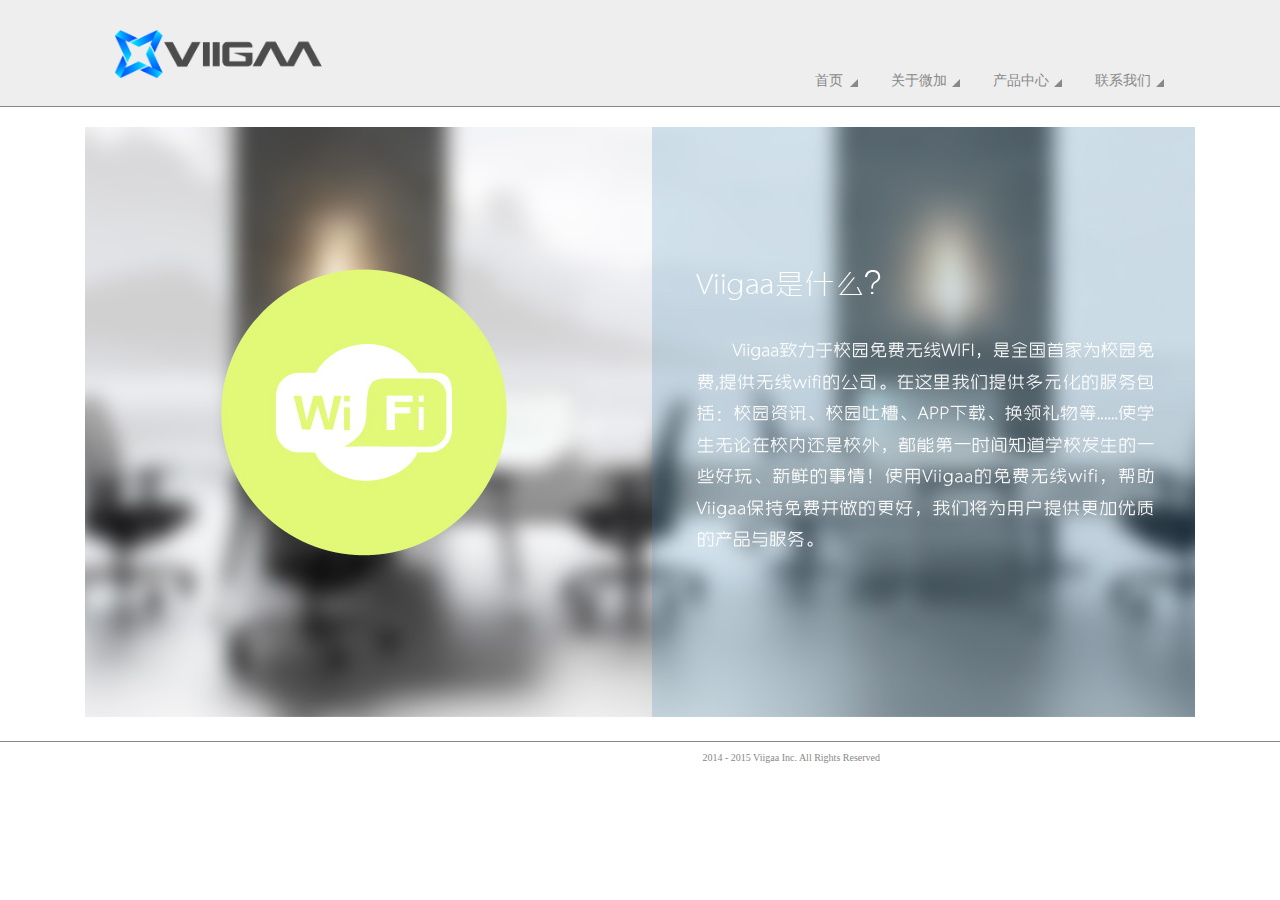
==== public/about.html @ 6c4fd14b "viigaa site 1.0" ====
<!doctype html>
<html>
<head>
<meta charset="utf-8">	
<title>珠海微加科技有限公司</title>
<script src="js/jquery-1.8.2.min.js"></script>
<script src="js/html5.js"></script>
<script>
	$(function(){
		$(".myHeader-right-nav").mouseover(function(e) {
           $(this).children('a').children('font').css("color","#416d5c");
		   $(this).children('a').children('p').css("border-bottom","8px solid #416d5c");
        });
		$(".myHeader-right-nav").mouseout(function(e) {
           $(this).children('a').children('font').css("color","#888");
		   $(this).children('a').children('p').css("border-bottom","8px solid #888");
        });
	});
</script>
<link type="text/css" rel="stylesheet" href="css/index.css" />
<link href="css/banner.css" rel="stylesheet" />
<script src="js/banner.js" type="text/javascript"></script>
</head>
<body>
<header id="myHeader">
	<div id="myHeader-content">
    	<div id="myHeader-left"><img src="images/logo.png"></div>
        <div id="myHeader-right">
            <div class="myHeader-right-nav">
               <a href="index.html"><font style="margin-left:24px;">首页</font><p></p></a>
            </div>
            <div class="myHeader-right-nav">
               <a href="about.html"><font>关于微加</font><p></p></a>
            </div>
            <div class="myHeader-right-nav">
               <a href="product.html"><font>产品中心</font><p></p></a>
            </div>
            <div class="myHeader-right-nav">
              <a href="contact.html"><font>联系我们</font><p></p></a>
            </div>
        </div>
    </div>   
 </header>
   <div id="content">
    	<img src="images/wifi.jpg">
    </div>
        <footer id="content-footer"> <p>2014 - 2015 Viigaa Inc. All Rights Reserved</p></footer>
         
</body>
</html>
---- public/css/index.css ----
*{ margin:0px; padding:0px;}
body{font-family:Microsoft YaHei; }
a{ text-decoration:none;}
#myHeader{ width:100%; margin:0 auto; background:#eee; border-bottom: 1px solid #888;}
#myHeader-content{ width:1110px; margin:0 auto;  height:100px; padding-bottom: 6px;}
#myHeader-left img{ float:left; padding:30px 0 0 30px; width:30%; height:48px; width:257px;}
#myHeader-right{ float:right; width:37%;  text-align:right;padding-top: 65px;}
.myHeader-right-nav { width:102px; height:30px; line-height:30px; text-align:center;  float:left; }
.myHeader-right-nav font{ font-size:14px;  color:#888; }
.myHeader-right-nav p{ border-bottom: 8px solid #888; border-left: 8px solid transparent; float: right; margin-right: 28px; margin-top: 14px;}
#content{ text-align:center; width:1110px; margin:0 auto; padding-top:20px; padding-bottom:20px;}
#content-text{ width:1110px; margin:0 auto; height:160px; padding-top: 25px;}
.content-left{ width:200px; color:#888; font-size:12px; float:left; text-align:left;}
.content-left p{padding-left: 30px; padding-top: 43px;}
.content-right{width:225px; color:#888; font-size:13px; float:left; padding-left:68px;}
.content-right-title{ padding:10px; text-align:left;}
.content-right-title font{ font-size:14px; float:left; color:#000; font-weight: bold;}
.content-right-title b{ font-size:9px; color:#444343; margin-left: 6px; font-family:Arial, Helvetica, sans-serif;}
.content-right p{ font-size:11px; color:#888; width:203px; line-height:24px;  padding-left: 9px; text-align:justify;text-justify:inter-ideograph;}
.content-right p a{ color:#888; width:197px;  }
#content-footer{border-top: 1px solid #888; clear:both;  width:100%; margin:0 auto;}
#content-footer p{ font-size:10px; padding-top: 8px; color:#888;float: right; padding-right: 400px; padding-top: 10px;}

/*关于微加css*/

#about-content{width:1110px; margin:0 auto; padding-bottom:40px;}
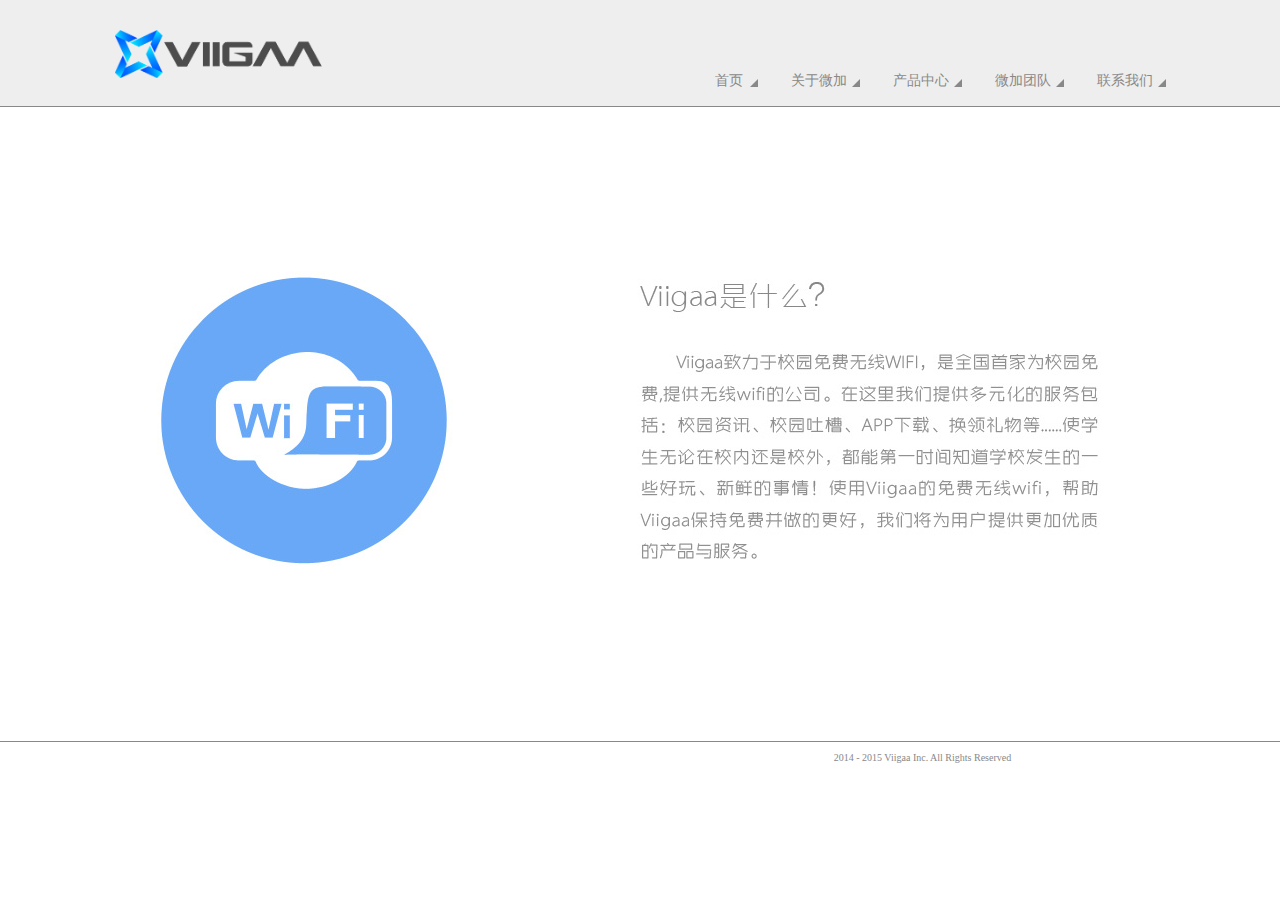
==== commit f1e6cbb5: "viigaa 2.0" ====
--- a/public/about.html
+++ b/public/about.html
@@ -18,8 +18,6 @@
 	});
 </script>
 <link type="text/css" rel="stylesheet" href="css/index.css" />
-<link href="css/banner.css" rel="stylesheet" />
-<script src="js/banner.js" type="text/javascript"></script>
 </head>
 <body>
 <header id="myHeader">
@@ -35,6 +33,9 @@
             <div class="myHeader-right-nav">
                <a href="product.html"><font>产品中心</font><p></p></a>
             </div>
+             <div class="myHeader-right-nav">
+               <a href="company.html"><font>微加团队</font><p></p></a>
+            </div>
             <div class="myHeader-right-nav">
               <a href="contact.html"><font>联系我们</font><p></p></a>
             </div>
@@ -42,7 +43,7 @@
     </div>   
  </header>
    <div id="content">
-    	<img src="images/wifi.jpg">
+    	<img  src="images/wifi.jpg">
     </div>
         <footer id="content-footer"> <p>2014 - 2015 Viigaa Inc. All Rights Reserved</p></footer>
          
--- a/public/css/index.css
+++ b/public/css/index.css
@@ -1,10 +1,10 @@
 *{ margin:0px; padding:0px;}
-body{font-family:Microsoft YaHei; }
+body{font-family:Microsoft YaHei; overflow-x:hidden;}
 a{ text-decoration:none;}
 #myHeader{ width:100%; margin:0 auto; background:#eee; border-bottom: 1px solid #888;}
-#myHeader-content{ width:1110px; margin:0 auto;  height:100px; padding-bottom: 6px;}
+#myHeader-content{ width:1110px; margin:0 auto;  height:100px; padding-bottom: 6px; }
 #myHeader-left img{ float:left; padding:30px 0 0 30px; width:30%; height:48px; width:257px;}
-#myHeader-right{ float:right; width:37%;  text-align:right;padding-top: 65px;}
+#myHeader-right{ float:right; width:46%;  text-align:right;padding-top: 65px;}
 .myHeader-right-nav { width:102px; height:30px; line-height:30px; text-align:center;  float:left; }
 .myHeader-right-nav font{ font-size:14px;  color:#888; }
 .myHeader-right-nav p{ border-bottom: 8px solid #888; border-left: 8px solid transparent; float: right; margin-right: 28px; margin-top: 14px;}
@@ -19,8 +19,4 @@
 .content-right p{ font-size:11px; color:#888; width:203px; line-height:24px;  padding-left: 9px; text-align:justify;text-justify:inter-ideograph;}
 .content-right p a{ color:#888; width:197px;  }
 #content-footer{border-top: 1px solid #888; clear:both;  width:100%; margin:0 auto;}
-#content-footer p{ font-size:10px; padding-top: 8px; color:#888;float: right; padding-right: 400px; padding-top: 10px;}
-
-/*关于微加css*/
-
-#about-content{width:1110px; margin:0 auto; padding-bottom:40px;}+#content-footer p{ font-size:10px; padding-top: 8px; color:#888;float: right; padding-right: 21%; padding-top: 10px;}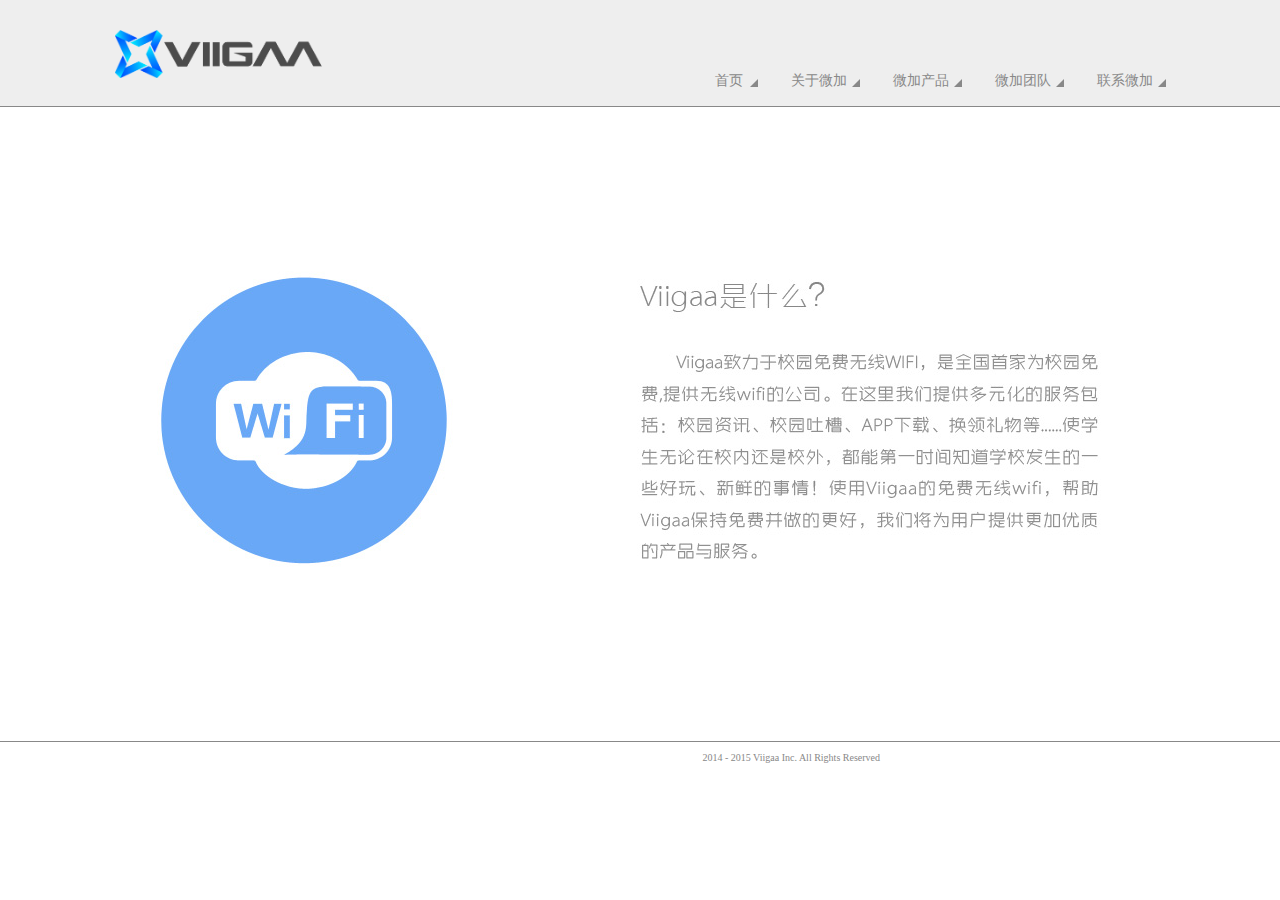
==== commit 30998b82: "viigaa 3.0" ====
--- a/public/about.html
+++ b/public/about.html
@@ -2,6 +2,9 @@
 <html>
 <head>
 <meta charset="utf-8">	
+<meta content="珠海微加科技,微加科技,微加,珠海微加,viigaa,珠海viigaa" name="keywords" />
+<meta content="珠海微加科技,微加科技,微加,珠海微加,viigaa,珠海viigaai" name="description" />
+<link rel="shortcut icon" href="images/favicon.ico" type="image/x-icon">
 <title>珠海微加科技有限公司</title>
 <script src="js/jquery-1.8.2.min.js"></script>
 <script src="js/html5.js"></script>
@@ -18,32 +21,33 @@
 	});
 </script>
 <link type="text/css" rel="stylesheet" href="css/index.css" />
+<script src="js/banner.js" type="text/javascript"></script>
 </head>
 <body>
 <header id="myHeader">
 	<div id="myHeader-content">
     	<div id="myHeader-left"><img src="images/logo.png"></div>
         <div id="myHeader-right">
-            <div class="myHeader-right-nav">
+           <div class="myHeader-right-nav">
                <a href="index.html"><font style="margin-left:24px;">首页</font><p></p></a>
             </div>
             <div class="myHeader-right-nav">
                <a href="about.html"><font>关于微加</font><p></p></a>
             </div>
             <div class="myHeader-right-nav">
-               <a href="product.html"><font>产品中心</font><p></p></a>
+               <a href="product.html"><font>微加产品</font><p></p></a>
             </div>
-             <div class="myHeader-right-nav">
+            <div class="myHeader-right-nav">
                <a href="company.html"><font>微加团队</font><p></p></a>
             </div>
             <div class="myHeader-right-nav">
-              <a href="contact.html"><font>联系我们</font><p></p></a>
+              <a href="contact.html"><font>联系微加</font><p></p></a>
             </div>
         </div>
     </div>   
  </header>
    <div id="content">
-    	<img  src="images/wifi.jpg">
+    	<img src="images/wifi.jpg">
     </div>
         <footer id="content-footer"> <p>2014 - 2015 Viigaa Inc. All Rights Reserved</p></footer>
          
--- a/public/css/index.css
+++ b/public/css/index.css
@@ -1,8 +1,8 @@
-*{ margin:0px; padding:0px;}
+﻿*{ margin:0px; padding:0px;}
 body{font-family:Microsoft YaHei; overflow-x:hidden;}
 a{ text-decoration:none;}
 #myHeader{ width:100%; margin:0 auto; background:#eee; border-bottom: 1px solid #888;}
-#myHeader-content{ width:1110px; margin:0 auto;  height:100px; padding-bottom: 6px; }
+#myHeader-content{ width:1110px; margin:0 auto;  height:100px; padding-bottom: 6px;}
 #myHeader-left img{ float:left; padding:30px 0 0 30px; width:30%; height:48px; width:257px;}
 #myHeader-right{ float:right; width:46%;  text-align:right;padding-top: 65px;}
 .myHeader-right-nav { width:102px; height:30px; line-height:30px; text-align:center;  float:left; }
@@ -19,4 +19,8 @@
 .content-right p{ font-size:11px; color:#888; width:203px; line-height:24px;  padding-left: 9px; text-align:justify;text-justify:inter-ideograph;}
 .content-right p a{ color:#888; width:197px;  }
 #content-footer{border-top: 1px solid #888; clear:both;  width:100%; margin:0 auto;}
-#content-footer p{ font-size:10px; padding-top: 8px; color:#888;float: right; padding-right: 21%; padding-top: 10px;}+#content-footer p{ font-size:10px; padding-top: 8px; color:#888;float: right; padding-right: 400px; padding-top: 10px;}
+
+/*关于微加css*/
+
+#about-content{width:1110px; margin:0 auto; padding-bottom:40px;}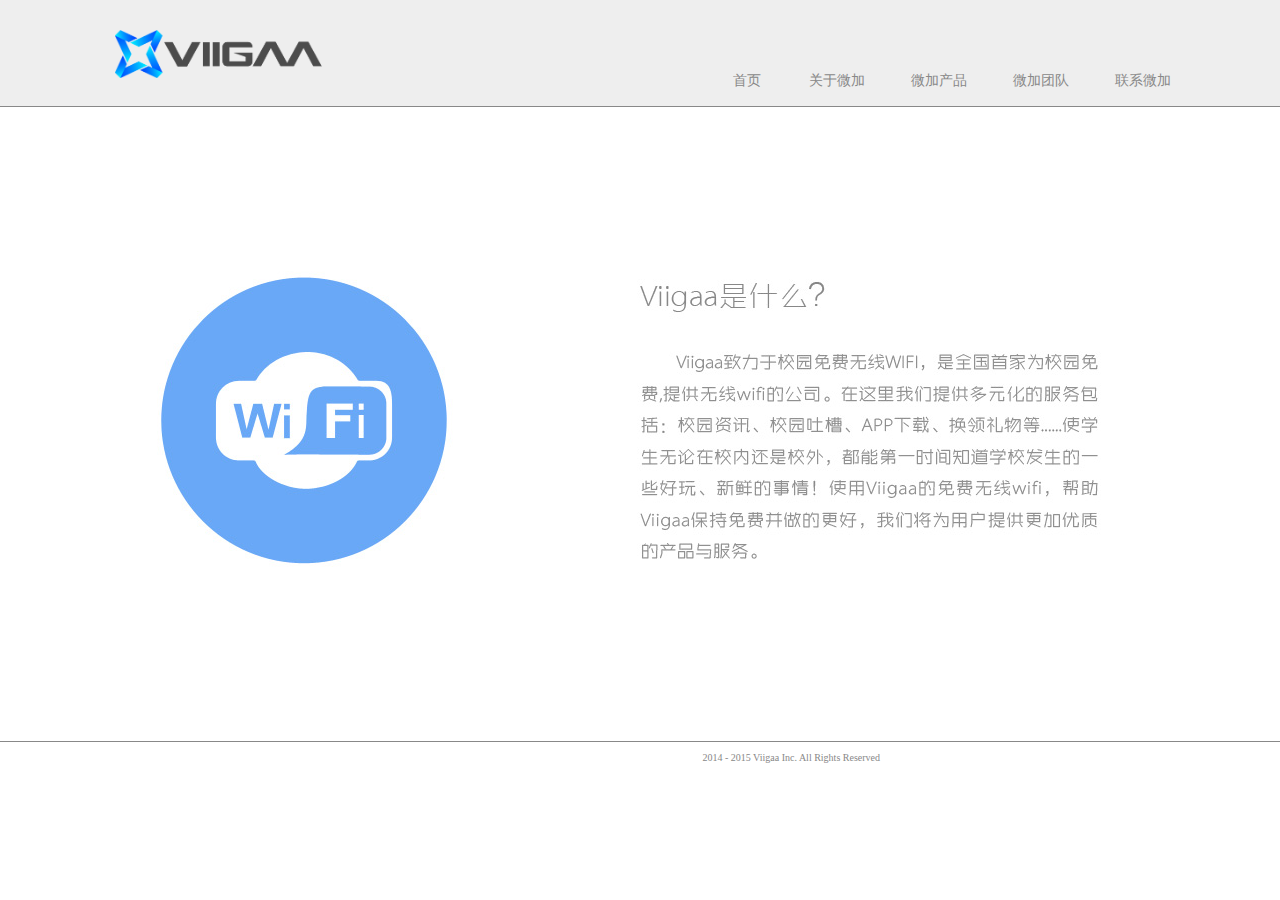
==== commit 50c8eef5: "viigaa 修改了页头箭头" ====
--- a/public/about.html
+++ b/public/about.html
@@ -29,19 +29,19 @@
     	<div id="myHeader-left"><img src="images/logo.png"></div>
         <div id="myHeader-right">
            <div class="myHeader-right-nav">
-               <a href="index.html"><font style="margin-left:24px;">首页</font><p></p></a>
+               <a href="index.html"><font style="margin-left:24px;">首页</font></a>
             </div>
             <div class="myHeader-right-nav">
-               <a href="about.html"><font>关于微加</font><p></p></a>
+               <a href="about.html"><font>关于微加</font></a>
             </div>
             <div class="myHeader-right-nav">
-               <a href="product.html"><font>微加产品</font><p></p></a>
+               <a href="product.html"><font>微加产品</font></a>
             </div>
             <div class="myHeader-right-nav">
-               <a href="company.html"><font>微加团队</font><p></p></a>
+               <a href="company.html"><font>微加团队</font></a>
             </div>
             <div class="myHeader-right-nav">
-              <a href="contact.html"><font>联系微加</font><p></p></a>
+              <a href="contact.html"><font>联系微加</font></a>
             </div>
         </div>
     </div>   
--- a/public/css/index.css
+++ b/public/css/index.css
@@ -1,5 +1,6 @@
 ﻿*{ margin:0px; padding:0px;}
-body{font-family:Microsoft YaHei; overflow-x:hidden;}
+html{ overflow-x:hidden;}
+body{font-family:Microsoft YaHei;}
 a{ text-decoration:none;}
 #myHeader{ width:100%; margin:0 auto; background:#eee; border-bottom: 1px solid #888;}
 #myHeader-content{ width:1110px; margin:0 auto;  height:100px; padding-bottom: 6px;}
@@ -7,7 +8,6 @@
 #myHeader-right{ float:right; width:46%;  text-align:right;padding-top: 65px;}
 .myHeader-right-nav { width:102px; height:30px; line-height:30px; text-align:center;  float:left; }
 .myHeader-right-nav font{ font-size:14px;  color:#888; }
-.myHeader-right-nav p{ border-bottom: 8px solid #888; border-left: 8px solid transparent; float: right; margin-right: 28px; margin-top: 14px;}
 #content{ text-align:center; width:1110px; margin:0 auto; padding-top:20px; padding-bottom:20px;}
 #content-text{ width:1110px; margin:0 auto; height:160px; padding-top: 25px;}
 .content-left{ width:200px; color:#888; font-size:12px; float:left; text-align:left;}
@@ -21,6 +21,4 @@
 #content-footer{border-top: 1px solid #888; clear:both;  width:100%; margin:0 auto;}
 #content-footer p{ font-size:10px; padding-top: 8px; color:#888;float: right; padding-right: 400px; padding-top: 10px;}
 
-/*关于微加css*/
-
 #about-content{width:1110px; margin:0 auto; padding-bottom:40px;}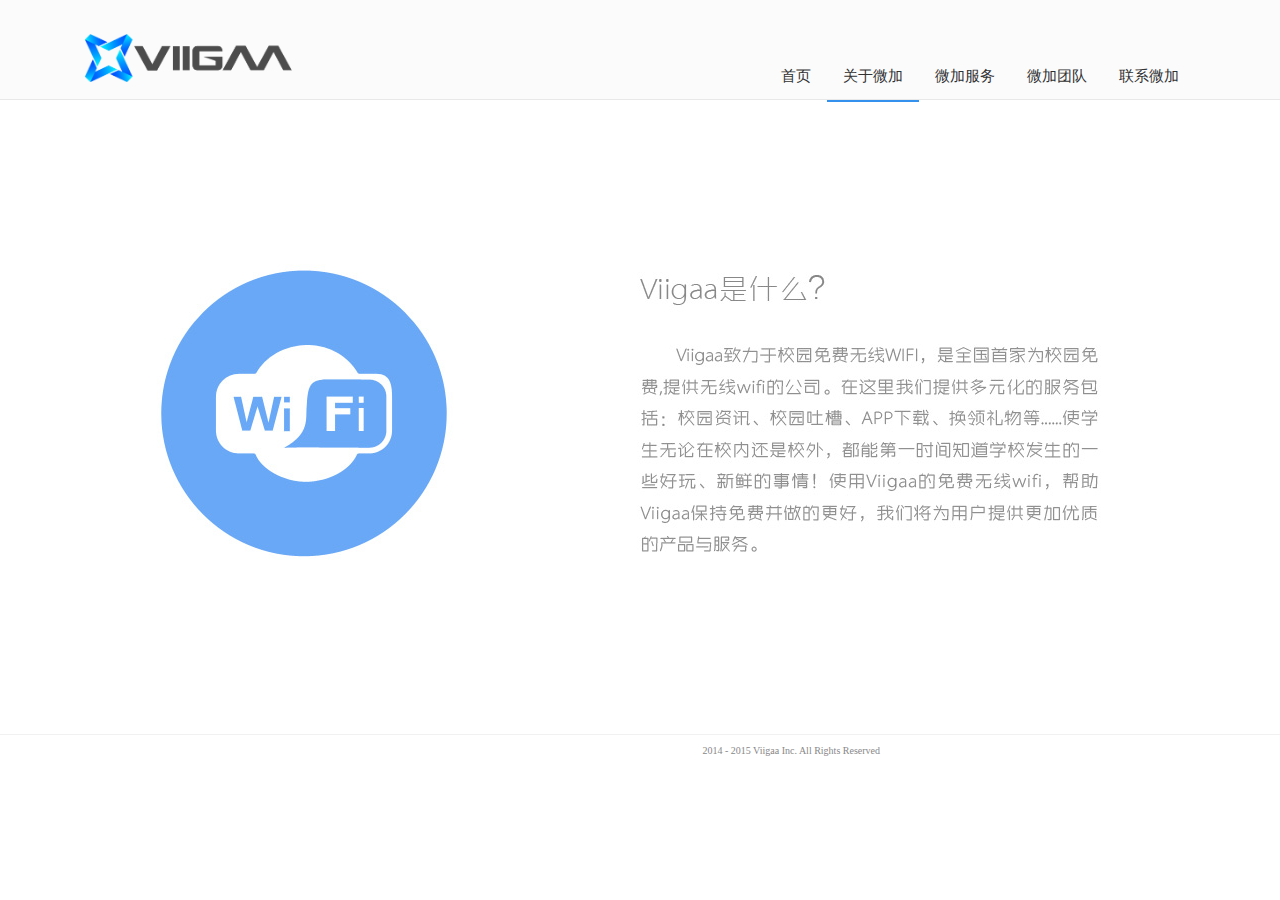
==== commit 01cb1945: "样式调整" ====
--- a/public/about.html
+++ b/public/about.html
@@ -8,44 +8,25 @@
 <title>珠海微加科技有限公司</title>
 <script src="js/jquery-1.8.2.min.js"></script>
 <script src="js/html5.js"></script>
-<script>
-	$(function(){
-		$(".myHeader-right-nav").mouseover(function(e) {
-           $(this).children('a').children('font').css("color","#416d5c");
-		   $(this).children('a').children('p').css("border-bottom","8px solid #416d5c");
-        });
-		$(".myHeader-right-nav").mouseout(function(e) {
-           $(this).children('a').children('font').css("color","#888");
-		   $(this).children('a').children('p').css("border-bottom","8px solid #888");
-        });
-	});
-</script>
+<script type="text/javascript" src="js/lrtk.js"></script>
 <link type="text/css" rel="stylesheet" href="css/index.css" />
-<script src="js/banner.js" type="text/javascript"></script>
 </head>
 <body>
-<header id="myHeader">
-	<div id="myHeader-content">
-    	<div id="myHeader-left"><img src="images/logo.png"></div>
-        <div id="myHeader-right">
-           <div class="myHeader-right-nav">
-               <a href="index.html"><font style="margin-left:24px;">首页</font></a>
-            </div>
-            <div class="myHeader-right-nav">
-               <a href="about.html"><font>关于微加</font></a>
-            </div>
-            <div class="myHeader-right-nav">
-               <a href="product.html"><font>微加产品</font></a>
-            </div>
-            <div class="myHeader-right-nav">
-               <a href="company.html"><font>微加团队</font></a>
-            </div>
-            <div class="myHeader-right-nav">
-              <a href="contact.html"><font>联系微加</font></a>
-            </div>
+<header class="head-warp">
+      <div class="head">
+        <h1><img src="images/logo.png" height="48" width="257" /></h1>
+        <div class="nav-box">
+          <ul>                              
+            <li><a href="index.html">首页</a></li>
+            <li  class="cur"><a href="about.html">关于微加</a></li>
+            <li><a href="product.html">微加服务</a></li>
+            <li><a href="company.html">微加团队</a></li>
+            <li><a href="contact.html">联系微加</a></li>
+          </ul>
+          <div class="nav-line" style="left: 92px; width: 64px; "></div>
         </div>
-    </div>   
- </header>
+      </div>
+    </header>
    <div id="content">
     	<img src="images/wifi.jpg">
     </div>
--- a/public/css/index.css
+++ b/public/css/index.css
@@ -1,24 +1,158 @@
-﻿*{ margin:0px; padding:0px;}
-html{ overflow-x:hidden;}
-body{font-family:Microsoft YaHei;}
-a{ text-decoration:none;}
-#myHeader{ width:100%; margin:0 auto; background:#eee; border-bottom: 1px solid #888;}
-#myHeader-content{ width:1110px; margin:0 auto;  height:100px; padding-bottom: 6px;}
-#myHeader-left img{ float:left; padding:30px 0 0 30px; width:30%; height:48px; width:257px;}
-#myHeader-right{ float:right; width:46%;  text-align:right;padding-top: 65px;}
-.myHeader-right-nav { width:102px; height:30px; line-height:30px; text-align:center;  float:left; }
-.myHeader-right-nav font{ font-size:14px;  color:#888; }
-#content{ text-align:center; width:1110px; margin:0 auto; padding-top:20px; padding-bottom:20px;}
-#content-text{ width:1110px; margin:0 auto; height:160px; padding-top: 25px;}
-.content-left{ width:200px; color:#888; font-size:12px; float:left; text-align:left;}
-.content-left p{padding-left: 30px; padding-top: 43px;}
-.content-right{width:225px; color:#888; font-size:13px; float:left; padding-left:68px;}
-.content-right-title{ padding:10px; text-align:left;}
-.content-right-title font{ font-size:14px; float:left; color:#000; font-weight: bold;}
-.content-right-title b{ font-size:9px; color:#444343; margin-left: 6px; font-family:Arial, Helvetica, sans-serif;}
-.content-right p{ font-size:11px; color:#888; width:203px; line-height:24px;  padding-left: 9px; text-align:justify;text-justify:inter-ideograph;}
-.content-right p a{ color:#888; width:197px;  }
-#content-footer{border-top: 1px solid #888; clear:both;  width:100%; margin:0 auto;}
-#content-footer p{ font-size:10px; padding-top: 8px; color:#888;float: right; padding-right: 400px; padding-top: 10px;}
-
-#about-content{width:1110px; margin:0 auto; padding-bottom:40px;}+﻿* {
+	margin: 0px;
+	padding: 0px;
+}
+html {
+	overflow-x: hidden;
+}
+body {
+	font-family: Microsoft YaHei;
+}
+a {
+	text-decoration: none;
+}
+/*顶部导航*/
+.head-warp {
+	background: url("../images/head_navbg.gif") repeat-x scroll 0 bottom #fbfbfb;
+	height: 100px;
+}
+.head-warp .head {
+	background-image: none;
+	height: 82px;
+	margin: 0 auto;
+	width: 1110px;
+}
+.head {
+	height: 52px;
+	padding: 14px 0 1px;
+}
+.head h1 {
+	float: left;
+    height: 48px;
+    padding-top: 20px;
+    width: 257px;
+}
+.head h1 a {
+	display: block;
+	width: 100%;
+	height: 47px;
+}
+.nav-box {
+	float: right;
+	position: relative;
+	z-index: 1000;
+}
+.nav-box ul {
+	padding-top: 12px;
+}
+.nav-box ul li {
+	float: left;
+	font: 15px/41px 微软雅黑;
+	height: 16px;
+	list-style: none outside none;
+	padding: 30px 12px;
+}
+.nav-box ul li a {
+	margin: 0 4px;
+	color: #323233;
+}
+.nav-box ul li a:hover {
+	text-decoration: none;
+}
+.nav-box ul li.last {
+	font-family: \5b8b\4f53;
+	font-size: 12px;
+	padding-top: 1px;
+}
+.nav-box ul li.last a {
+	color: #a2a2a1;
+}
+.nav-box .nav-line {
+	position: absolute;
+	left: 0;
+	bottom: 0;
+	height: 2px;
+	line-height: 2px;
+	font-size: 0;
+	width: 52px;
+	background: #3591ee;
+}
+#content {
+	text-align: center;
+	width: 1110px;
+	margin: 0 auto;
+	padding-top: 20px;
+	padding-bottom: 20px;
+}
+#content-text {
+	width: 1110px;
+	margin: 0 auto;
+	height: 160px;
+	padding-top: 25px;
+}
+.content-left {
+	width: 200px;
+	color: #888;
+	font-size: 12px;
+	float: left;
+	text-align: left;
+}
+.content-left p {
+	padding-left: 30px;
+	padding-top: 43px;
+}
+.content-right {
+	width: 225px;
+	color: #888;
+	font-size: 13px;
+	float: left;
+	padding-left: 68px;
+}
+.content-right-title {
+	padding: 10px;
+	text-align: left;
+}
+.content-right-title font {
+	font-size: 14px;
+	float: left;
+	color: #000;
+	font-weight: bold;
+}
+.content-right-title b {
+	font-size: 9px;
+	color: #444343;
+	margin-left: 6px;
+	font-family: Arial, Helvetica, sans-serif;
+}
+.content-right p {
+	font-size: 11px;
+	color: #888;
+	width: 203px;
+	line-height: 24px;
+	padding-left: 9px;
+	text-align: justify;
+	text-justify: inter-ideograph;
+}
+.content-right p a {
+	color: #888;
+	width: 197px;
+}
+#content-footer {
+	border-top: 1px solid #f1f1f1;
+	clear: both;
+	width: 100%;
+	margin: 0 auto;
+}
+#content-footer p {
+	font-size: 10px;
+	padding-top: 8px;
+	color: #888;
+	float: right;
+	padding-right: 400px;
+	padding-top: 10px;
+}
+#about-content {
+	width: 1110px;
+	margin: 0 auto;
+	padding-bottom: 40px;
+}
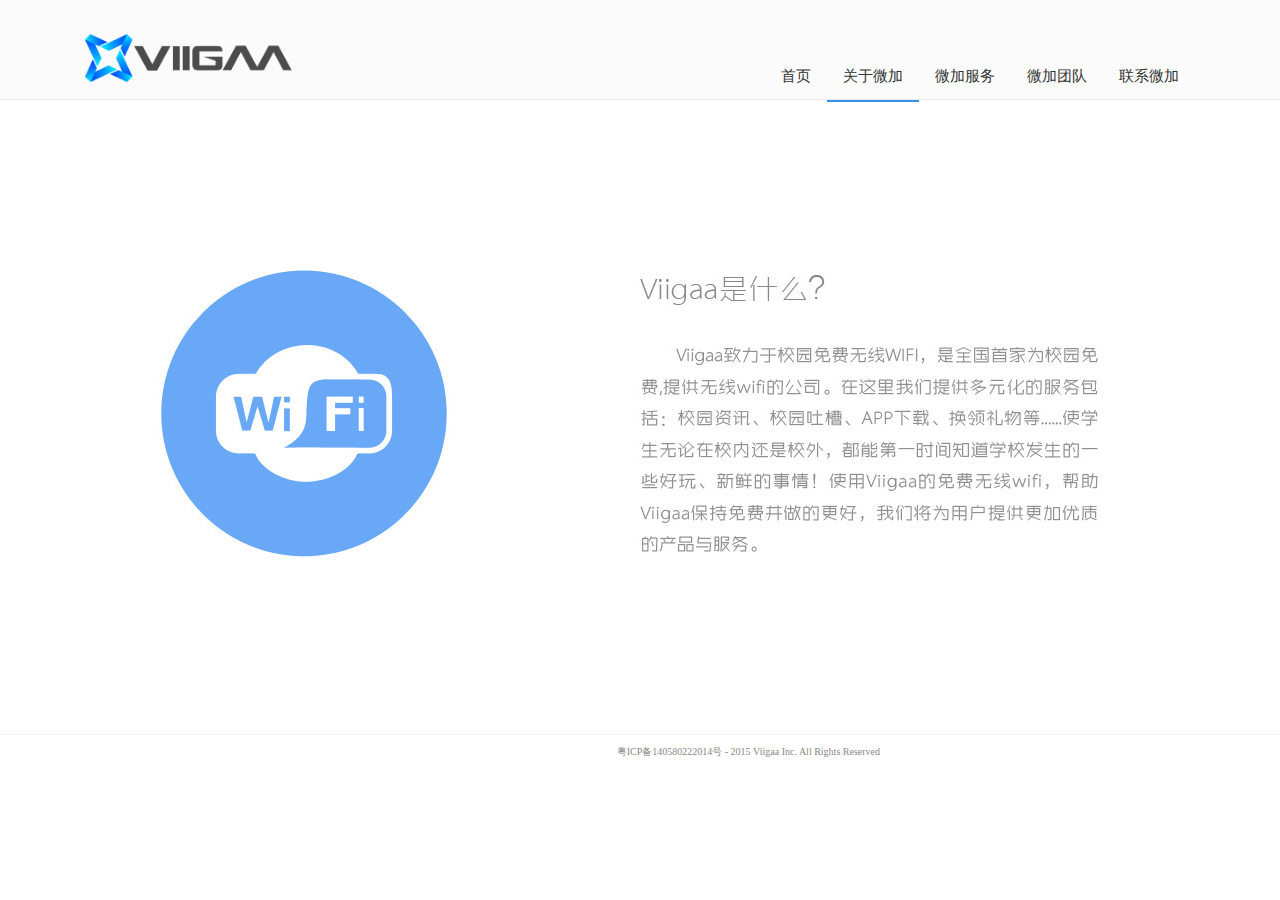
==== commit 864d6669: "Update about.html" ====
--- a/public/about.html
+++ b/public/about.html
@@ -30,7 +30,7 @@
    <div id="content">
     	<img src="images/wifi.jpg">
     </div>
-        <footer id="content-footer"> <p>2014 - 2015 Viigaa Inc. All Rights Reserved</p></footer>
+        <footer id="content-footer"> <p>粤ICP备140580222014号 - 2015 Viigaa Inc. All Rights Reserved</p></footer>
          
 </body>
 </html>
--- a/public/css/index.css
+++ b/public/css/index.css
@@ -1,4 +1,4 @@
-﻿* {
+* {
 	margin: 0px;
 	padding: 0px;
 }
@@ -156,3 +156,5 @@
 	margin: 0 auto;
 	padding-bottom: 40px;
 }
+
+
